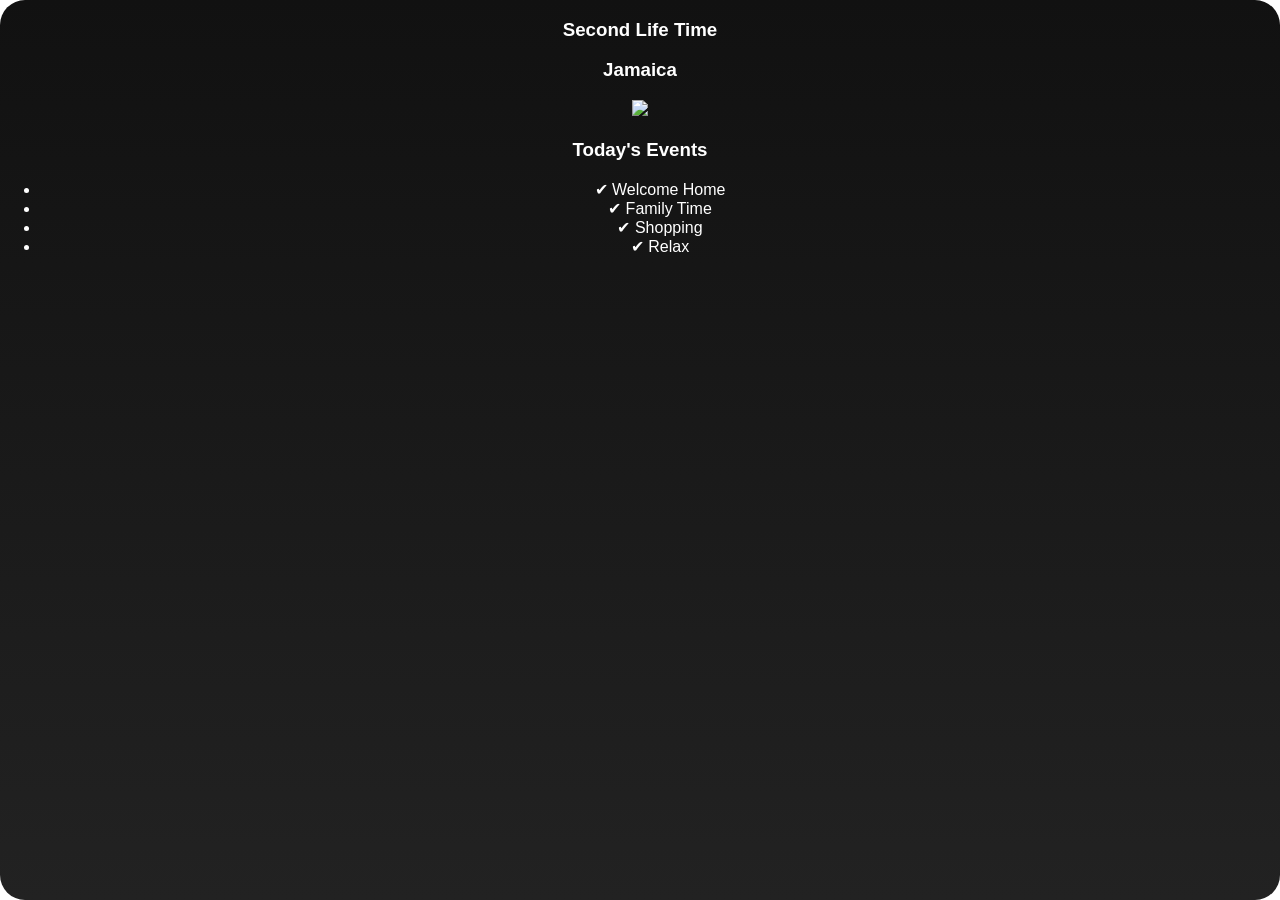
==== dashboard.html @ db34627f "Create dashboard.html" ====
<!DOCTYPE html>
<html lang="en">
<head>
<meta charset="UTF-8">
<title>Smart Calendar</title>

<link rel="stylesheet" href="style.css">
</head>

<body>

<div class="calendar">

<div class="date" id="date"></div>

<div class="clock">
<div>
<h3>Second Life Time</h3>
<span id="slt"></span>
</div>

<div>
<h3>Jamaica</h3>
<span id="jamaica"></span>
</div>
</div>

<div class="photo">
<img id="photo" src="photos/photo1.jpg">
</div>

<div class="events">

<h3>Today's Events</h3>

<ul>

<li>✔ Welcome Home</li>

<li>✔ Family Time</li>

<li>✔ Shopping</li>

<li>✔ Relax</li>

</ul>

</div>

</div>

<script src="script.js"></script>

</body>
</html>
---- style.css ----
body {
    margin: 0;
    background: transparent;
    font-family: Arial, sans-serif;
}

.calendar {
    width: 100%;
    height: 100vh;
    background: linear-gradient(#111, #222);
    color: white;
    text-align: center;
    border-radius: 25px;
    overflow: hidden;
}

.header {
    padding: 20px;
}

#day {
    font-size: 40px;
    font-weight: bold;
}

#date {
    font-size: 28px;
}

#clock {
    font-size: 60px;
    margin: 15px;
    letter-spacing: 3px;
}

.photo-box {
    width: 80%;
    height: 45%;
    margin: auto;
}

.photo-box img {
    width: 100%;
    height: 100%;
    object-fit: cover;
    border-radius: 20px;
}
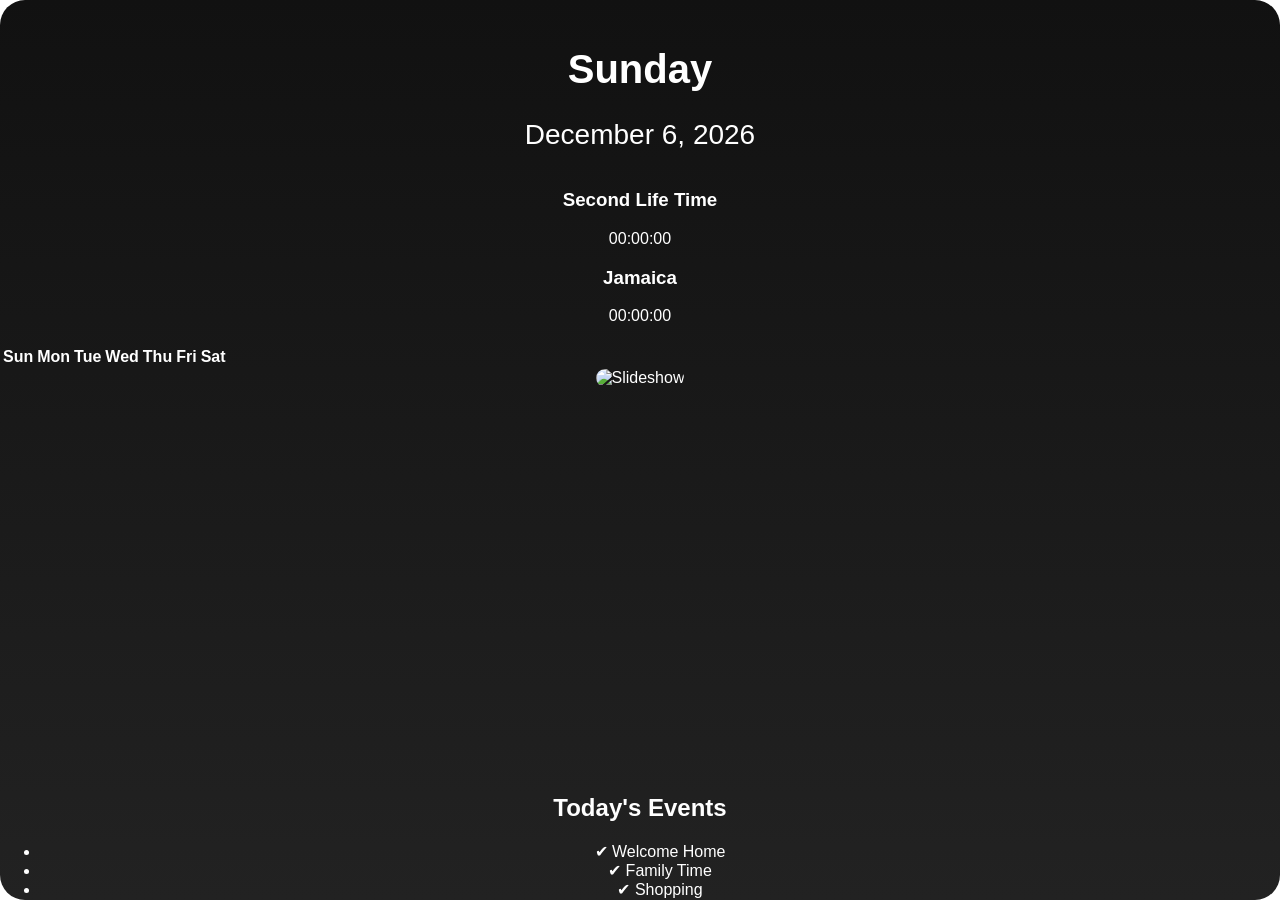
==== commit 3316cf74: "Update dashboard.html" ====
--- a/dashboard.html
+++ b/dashboard.html
@@ -1,51 +1,117 @@
 <!DOCTYPE html>
 <html lang="en">
+
 <head>
 <meta charset="UTF-8">
+<meta name="viewport" content="width=device-width, initial-scale=1.0">
+
 <title>Smart Calendar</title>
 
 <link rel="stylesheet" href="style.css">
+
 </head>
 
 <body>
 
 <div class="calendar">
 
-<div class="date" id="date"></div>
+    <!-- Header -->
 
-<div class="clock">
-<div>
-<h3>Second Life Time</h3>
-<span id="slt"></span>
-</div>
+    <div class="header">
 
-<div>
-<h3>Jamaica</h3>
-<span id="jamaica"></span>
-</div>
-</div>
+        <h1 id="day">Monday</h1>
 
-<div class="photo">
-<img id="photo" src="photos/photo1.jpg">
-</div>
+        <div id="date">
+            July 27, 2026
+        </div>
 
-<div class="events">
+    </div>
 
-<h3>Today's Events</h3>
+    <!-- Dual Clock -->
 
-<ul>
+    <div class="clock-container">
 
-<li>✔ Welcome Home</li>
+        <div class="clock-box">
 
-<li>✔ Family Time</li>
+            <h3>Second Life Time</h3>
 
-<li>✔ Shopping</li>
+            <div id="slt">
+                00:00:00
+            </div>
 
-<li>✔ Relax</li>
+        </div>
 
-</ul>
+        <div class="clock-box">
 
-</div>
+            <h3>Jamaica</h3>
+
+            <div id="jamaica">
+                00:00:00
+            </div>
+
+        </div>
+
+    </div>
+
+    <!-- Monthly Calendar -->
+
+    <div class="month-section">
+
+        <h2 id="monthYear"></h2>
+
+        <table id="calendarTable">
+
+            <thead>
+
+                <tr>
+
+                    <th>Sun</th>
+                    <th>Mon</th>
+                    <th>Tue</th>
+                    <th>Wed</th>
+                    <th>Thu</th>
+                    <th>Fri</th>
+                    <th>Sat</th>
+
+                </tr>
+
+            </thead>
+
+            <tbody>
+
+            </tbody>
+
+        </table>
+
+    </div>
+
+    <!-- Slideshow -->
+
+    <div class="photo-box">
+
+        <img
+            id="photo"
+            src="photos/photo1.jpg"
+            alt="Slideshow">
+
+    </div>
+
+    <!-- Events -->
+
+    <div class="events">
+
+        <h2>Today's Events</h2>
+
+        <ul id="eventList">
+
+            <li>✔ Welcome Home</li>
+            <li>✔ Family Time</li>
+            <li>✔ Shopping</li>
+            <li>✔ Relax</li>
+
+        </ul>
+
+    </div>
 
 </div>
 
@@ -53,3 +119,4 @@
 
 </body>
 </html>
+
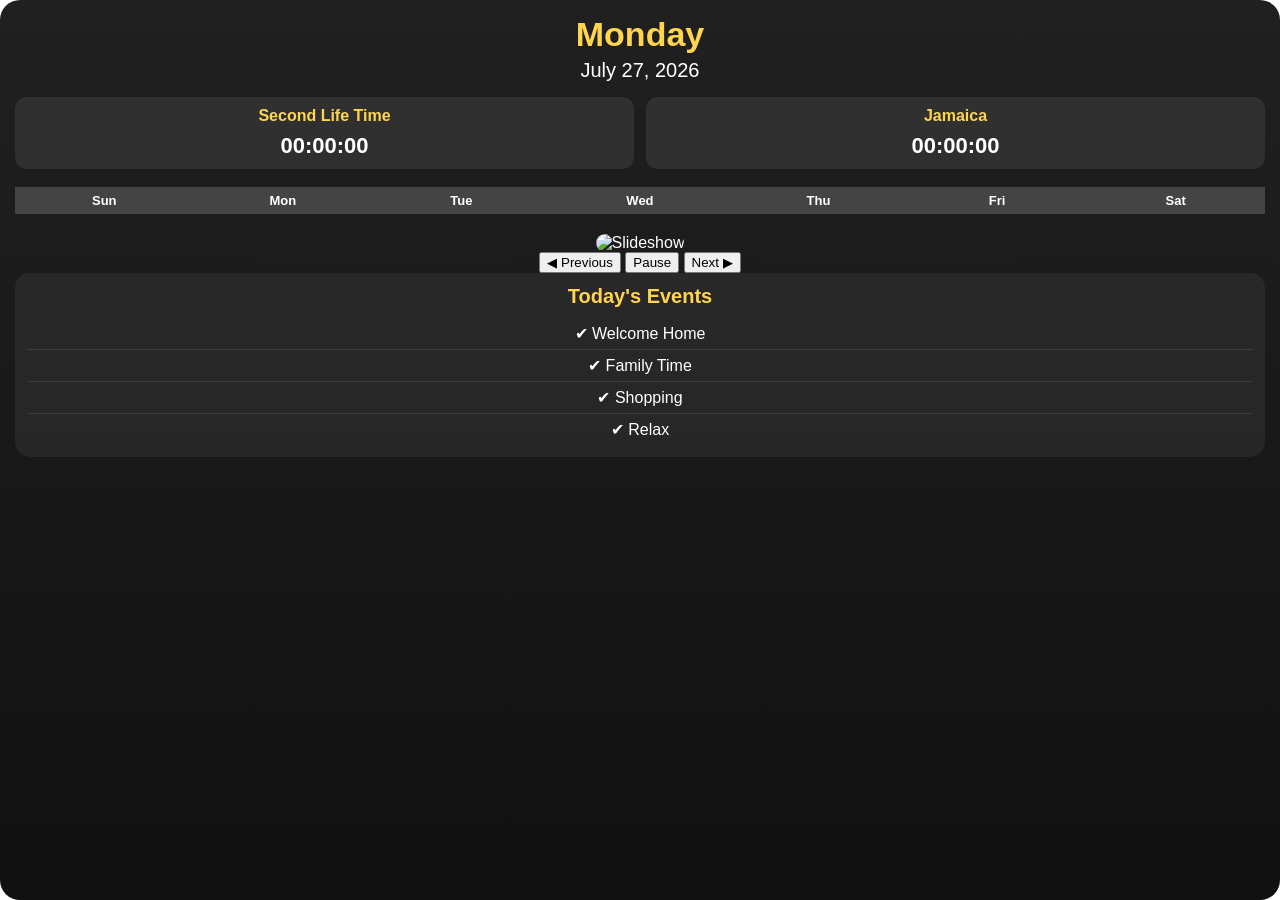
==== commit 929fa98d: "Update dashboard.html" ====
--- a/dashboard.html
+++ b/dashboard.html
@@ -89,10 +89,15 @@
 
     <div class="photo-box">
 
-        <img
-            id="photo"
-            src="photos/photo1.jpg"
-            alt="Slideshow">
+    <img id="photo" src="photos/photo1.jpg" alt="Slideshow">
+
+    <div class="photo-controls">
+
+        <button onclick="previousPhoto()">◀ Previous</button>
+
+        <button onclick="toggleSlideshow()" id="playPause">Pause</button>
+
+        <button onclick="nextPhoto()">Next ▶</button>
 
     </div>
 
--- a/style.css
+++ b/style.css
@@ -1,47 +1,149 @@
 body {
     margin: 0;
+    padding: 0;
     background: transparent;
-    font-family: Arial, sans-serif;
+    font-family: Arial, Helvetica, sans-serif;
 }
 
 .calendar {
     width: 100%;
-    height: 100vh;
-    background: linear-gradient(#111, #222);
+    min-height: 100vh;
+    box-sizing: border-box;
+    background: linear-gradient(180deg, #202020, #111111);
     color: white;
-    text-align: center;
-    border-radius: 25px;
-    overflow: hidden;
+    border-radius: 20px;
+    padding: 15px;
 }
 
+/* Header */
+
 .header {
-    padding: 20px;
+    text-align: center;
+    margin-bottom: 15px;
 }
 
 #day {
-    font-size: 40px;
+    margin: 0;
+    font-size: 34px;
+    color: #FFD54F;
+}
+
+#date {
+    margin-top: 5px;
+    font-size: 20px;
+}
+
+/* Dual Clocks */
+
+.clock-container {
+    display: flex;
+    justify-content: space-between;
+    gap: 12px;
+    margin-bottom: 18px;
+}
+
+.clock-box {
+    flex: 1;
+    background: rgba(255,255,255,.08);
+    border-radius: 12px;
+    padding: 10px;
+    text-align: center;
+}
+
+.clock-box h3 {
+    margin: 0 0 8px;
+    font-size: 16px;
+    color: #FFD54F;
+}
+
+#slt,
+#jamaica {
+    font-size: 22px;
     font-weight: bold;
 }
 
-#date {
-    font-size: 28px;
+/* Calendar */
+
+.month-section {
+    margin-bottom: 20px;
 }
 
-#clock {
-    font-size: 60px;
-    margin: 15px;
-    letter-spacing: 3px;
+#monthYear {
+    text-align: center;
+    margin: 10px 0;
+    color: #FFD54F;
 }
 
+#calendarTable {
+    width: 100%;
+    border-collapse: collapse;
+    table-layout: fixed;
+}
+
+#calendarTable th {
+    background: #444;
+    color: white;
+    padding: 6px;
+    font-size: 13px;
+}
+
+#calendarTable td {
+    height: 32px;
+    text-align: center;
+    border: 1px solid #444;
+    font-size: 14px;
+}
+
+.today {
+    background: #2E7D32;
+    color: white;
+    font-weight: bold;
+    border-radius: 50%;
+}
+
+/* Slideshow */
+
 .photo-box {
-    width: 80%;
-    height: 45%;
-    margin: auto;
+    width: 100%;
+    text-align: center;
+    margin: 18px 0;
 }
 
 .photo-box img {
     width: 100%;
-    height: 100%;
+    max-height: 240px;
     object-fit: cover;
-    border-radius: 20px;
+    border-radius: 15px;
+    transition: opacity .7s ease;
 }
+
+/* Events */
+
+.events {
+    background: rgba(255,255,255,.06);
+    border-radius: 15px;
+    padding: 12px;
+}
+
+.events h2 {
+    margin: 0 0 10px;
+    color: #FFD54F;
+    text-align: center;
+    font-size: 20px;
+}
+
+.events ul {
+    list-style: none;
+    padding: 0;
+    margin: 0;
+}
+
+.events li {
+    padding: 6px 0;
+    border-bottom: 1px solid rgba(255,255,255,.1);
+    font-size: 16px;
+}
+
+.events li:last-child {
+    border-bottom: none;
+}
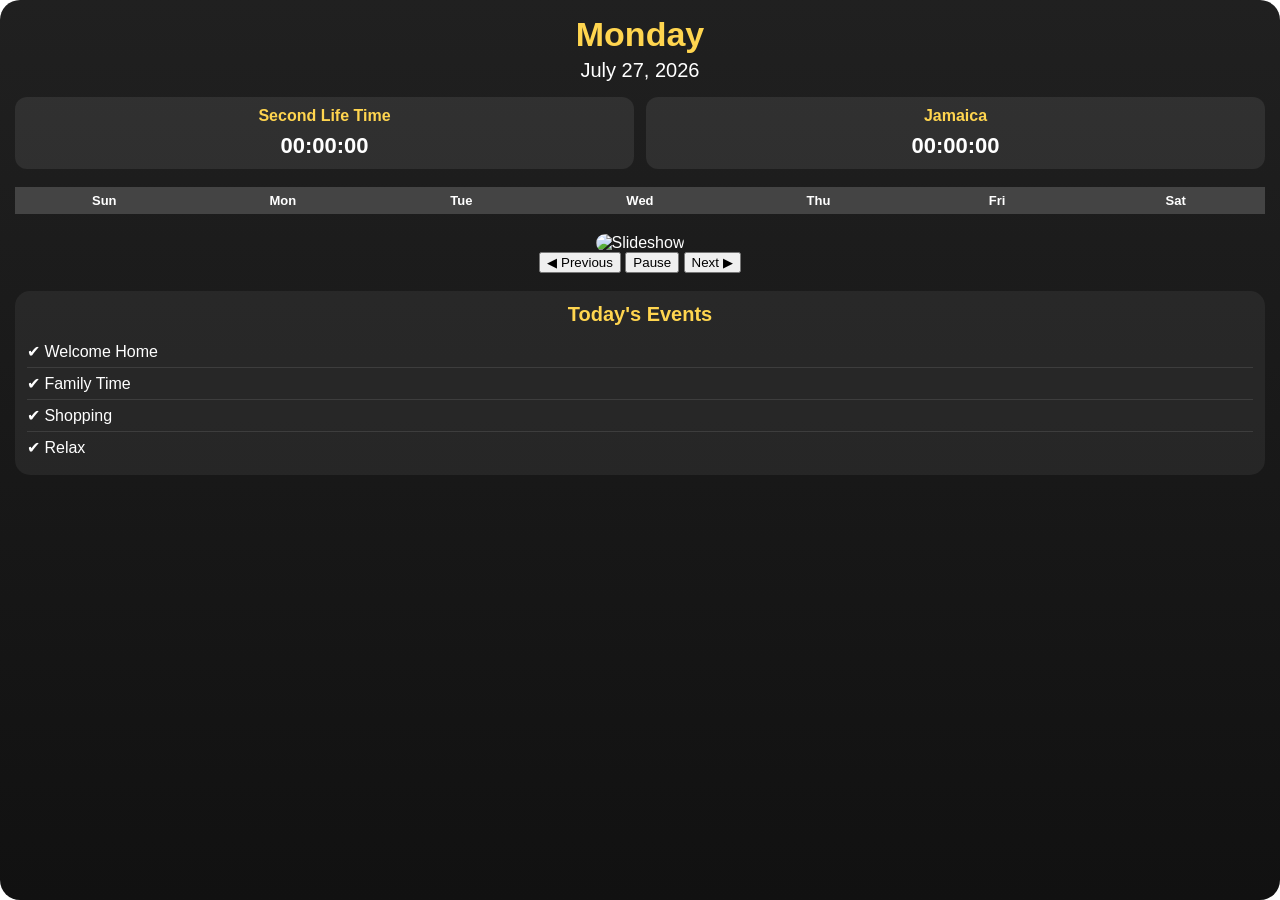
==== commit 1e4b1e9e: "Update dashboard.html" ====
--- a/dashboard.html
+++ b/dashboard.html
@@ -86,8 +86,7 @@
     </div>
 
     <!-- Slideshow -->
-
-    <div class="photo-box">
+<div class="photo-box">
 
     <img id="photo" src="photos/photo1.jpg" alt="Slideshow">
 
@@ -101,6 +100,7 @@
 
     </div>
 
+</div>
     <!-- Events -->
 
     <div class="events">
